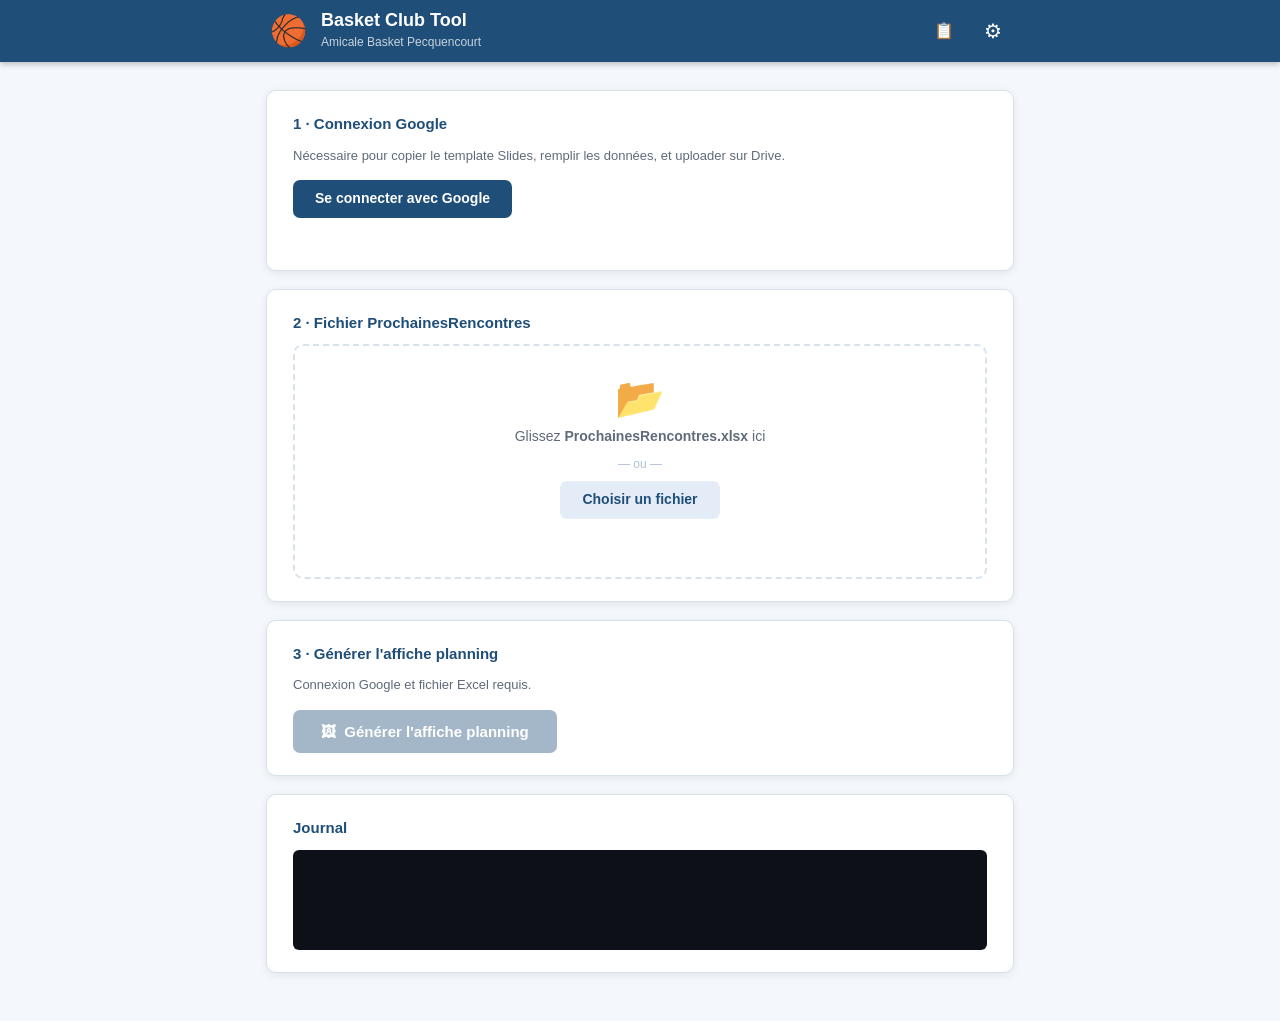
==== web/index.html @ a77f9684 "Changement en JS" ====
<!DOCTYPE html>
<html lang="fr">
<head>
  <meta charset="UTF-8">
  <meta name="viewport" content="width=device-width, initial-scale=1.0">
  <title>Basket Club Tool — ABP</title>
  <link rel="stylesheet" href="style.css">
  <!-- SheetJS pour parser les fichiers Excel -->
  <script src="https://cdn.sheetjs.com/xlsx-0.20.3/package/dist/xlsx.full.min.js"></script>
  <!-- Google Identity Services pour l'OAuth navigateur -->
  <script src="https://accounts.google.com/gsi/client" async defer></script>
</head>
<body>

  <!-- ── En-tête ─────────────────────────────────────── -->
  <header>
    <div class="header-inner">
      <span class="logo">🏀</span>
      <div class="header-titles">
        <h1>Basket Club Tool</h1>
        <span class="subtitle">Amicale Basket Pecquencourt</span>
      </div>
      <a href="config.html" class="btn-icon" title="Équipes &amp; Divisions"
         style="text-decoration:none; font-size:16px;">📋</a>
      <button id="btn-settings" class="btn-icon" title="Paramètres">⚙</button>
    </div>
  </header>

  <!-- ── Contenu principal ─────────────────────────────── -->
  <main>

    <!-- Étape 1 : Connexion Google -->
    <section class="card" id="section-auth">
      <h2>1 · Connexion Google</h2>
      <p class="hint">
        Nécessaire pour copier le template Slides, remplir les données, et uploader sur Drive.
      </p>
      <button id="btn-auth" class="btn-primary">Se connecter avec Google</button>
      <div id="auth-status" class="status"></div>
    </section>

    <!-- Étape 2 : Fichier Excel -->
    <section class="card" id="section-upload">
      <h2>2 · Fichier ProchainesRencontres</h2>
      <div id="drop-zone" class="drop-zone">
        <span class="drop-icon">📂</span>
        <p>Glissez <strong>ProchainesRencontres.xlsx</strong> ici</p>
        <p class="or">— ou —</p>
        <label class="btn-secondary">
          Choisir un fichier
          <input type="file" id="file-input" accept=".xlsx,.xls" hidden>
        </label>
        <p id="file-name" class="file-chosen"></p>
      </div>
    </section>

    <!-- Étape 3 : Génération -->
    <section class="card" id="section-generate">
      <h2>3 · Générer l'affiche planning</h2>
      <p class="hint" id="generate-hint">
        Connexion Google et fichier Excel requis.
      </p>
      <button id="btn-generate" class="btn-primary btn-big" disabled>
        🖼&nbsp; Générer l'affiche planning
      </button>
    </section>

    <!-- Résultat -->
    <div id="result-area" class="card result-area hidden">
      <h2>✅ Affiche générée</h2>
      <img id="result-img" src="" alt="Affiche planning générée" class="result-img">
      <div class="result-actions">
        <a id="btn-download" class="btn-primary" download="affiche_planning.png">⬇&nbsp; Télécharger PNG</a>
        <a id="btn-drive" class="btn-secondary" href="#" target="_blank" rel="noopener">
          📁&nbsp; Voir sur Drive
        </a>
      </div>
    </div>

    <!-- Journal -->
    <section class="card" id="section-log">
      <h2>Journal</h2>
      <div id="log" class="log" role="log" aria-live="polite"></div>
    </section>

  </main>

  <!-- ── Modale Paramètres ──────────────────────────────── -->
  <div id="modal-settings" class="modal hidden" role="dialog" aria-modal="true"
       aria-labelledby="modal-title">
    <div class="modal-content">
      <h2 id="modal-title">⚙&nbsp; Paramètres</h2>

      <p class="hint">
        Renseigne l'<strong>ID Client OAuth Web</strong> créé dans Google Cloud Console
        (type « Application Web », origin <code>http://localhost:8080</code>).
      </p>

      <label>
        Client ID Google OAuth
        <input type="text" id="cfg-client-id"
               placeholder="123456789-xyz.apps.googleusercontent.com"
               autocomplete="off" spellcheck="false">
      </label>

      <label>
        ID Template Slides — Planning
        <input type="text" id="cfg-template-planning"
               placeholder="ID de la présentation Google Slides"
               autocomplete="off" spellcheck="false">
      </label>

      <label>
        ID Dossier Drive (destination PNG)
        <input type="text" id="cfg-drive-folder"
               placeholder="ID du dossier Google Drive"
               autocomplete="off" spellcheck="false">
      </label>

      <div class="modal-actions">
        <button id="btn-settings-save" class="btn-primary">Enregistrer</button>
        <button id="btn-settings-cancel" class="btn-secondary">Annuler</button>
      </div>
    </div>
  </div>

  <!-- ── Scripts ────────────────────────────────────────── -->
  <script src="transform.js"></script>
  <script src="slides.js"></script>
  <script src="app.js"></script>

</body>
</html>
---- web/style.css ----
/* ──────────────────────────────────────────────────────────
   Variables & reset
   ────────────────────────────────────────────────────────── */
:root {
  --primary:       #1F4E79;
  --primary-hover: #2E6DA4;
  --accent:        #E8882A;
  --bg:            #f4f7fb;
  --card:          #ffffff;
  --text:          #1a1a2e;
  --muted:         #5f6b7a;
  --border:        #d8e2ec;
  --success:       #2e7d32;
  --error:         #c62828;
  --warn:          #e65100;
  --radius:        10px;
  --shadow:        0 2px 8px rgba(0,0,0,.08);
}

*,
*::before,
*::after { box-sizing: border-box; margin: 0; padding: 0; }

body {
  font-family: "Segoe UI", Arial, sans-serif;
  font-size: 14px;
  background: var(--bg);
  color: var(--text);
  min-height: 100vh;
  line-height: 1.5;
}

/* ──────────────────────────────────────────────────────────
   Header
   ────────────────────────────────────────────────────────── */
header {
  background: var(--primary);
  color: #fff;
  box-shadow: 0 2px 6px rgba(0,0,0,.25);
  position: sticky;
  top: 0;
  z-index: 10;
}

.header-inner {
  max-width: 780px;
  margin: 0 auto;
  display: flex;
  align-items: center;
  gap: 14px;
  height: 62px;
  padding: 0 20px;
}

.logo { font-size: 30px; line-height: 1; }

.header-titles { flex: 1; }
.header-titles h1 { font-size: 18px; font-weight: 700; line-height: 1.2; }
.header-titles .subtitle { font-size: 12px; opacity: .75; }

.btn-icon {
  background: transparent;
  border: none;
  color: #fff;
  font-size: 20px;
  cursor: pointer;
  padding: 6px 8px;
  border-radius: 6px;
  line-height: 1;
  transition: background .15s;
}
.btn-icon:hover { background: rgba(255,255,255,.15); }

/* ──────────────────────────────────────────────────────────
   Main layout
   ────────────────────────────────────────────────────────── */
main {
  max-width: 780px;
  margin: 28px auto 48px;
  padding: 0 16px;
  display: flex;
  flex-direction: column;
  gap: 18px;
}

/* ──────────────────────────────────────────────────────────
   Cards
   ────────────────────────────────────────────────────────── */
.card {
  background: var(--card);
  border: 1px solid var(--border);
  border-radius: var(--radius);
  padding: 22px 26px;
  box-shadow: var(--shadow);
}

.card h2 {
  font-size: 15px;
  font-weight: 700;
  color: var(--primary);
  margin-bottom: 10px;
}

.hint {
  font-size: 13px;
  color: var(--muted);
  margin-bottom: 14px;
  line-height: 1.6;
}
.hint code {
  background: #eef2f7;
  padding: 1px 5px;
  border-radius: 4px;
  font-size: 12px;
}

/* ──────────────────────────────────────────────────────────
   Buttons
   ────────────────────────────────────────────────────────── */
.btn-primary,
.btn-secondary {
  display: inline-block;
  padding: 9px 22px;
  border-radius: 7px;
  font-size: 14px;
  font-weight: 600;
  cursor: pointer;
  border: none;
  text-decoration: none;
  transition: background .15s, opacity .15s;
  line-height: 1.4;
  white-space: nowrap;
}

.btn-primary {
  background: var(--primary);
  color: #fff;
}
.btn-primary:hover:not(:disabled) { background: var(--primary-hover); }
.btn-primary:disabled {
  opacity: .4;
  cursor: not-allowed;
}

.btn-secondary {
  background: #e4edf7;
  color: var(--primary);
}
.btn-secondary:hover { background: #ccdff0; }

.btn-big {
  padding: 11px 28px;
  font-size: 15px;
}

/* ──────────────────────────────────────────────────────────
   Auth status
   ────────────────────────────────────────────────────────── */
.status {
  margin-top: 10px;
  font-size: 13px;
  font-weight: 600;
  min-height: 20px;
}
.status.ok  { color: var(--success); }
.status.err { color: var(--error); }

/* ──────────────────────────────────────────────────────────
   Drop zone
   ────────────────────────────────────────────────────────── */
.drop-zone {
  border: 2px dashed var(--border);
  border-radius: var(--radius);
  padding: 32px 24px;
  text-align: center;
  transition: border-color .2s, background .2s;
  cursor: default;
  display: flex;
  flex-direction: column;
  align-items: center;
  gap: 8px;
}

.drop-zone.over {
  border-color: var(--primary);
  background: #eaf3fc;
}

.drop-zone.has-file {
  border-color: var(--success);
  background: #f0fdf3;
}

.drop-icon { font-size: 40px; line-height: 1; }
.drop-zone p { font-size: 14px; color: var(--muted); }
.drop-zone .or { font-size: 12px; color: #adc0d4; }

.file-chosen {
  font-size: 13px;
  font-weight: 600;
  color: var(--success);
  min-height: 18px;
}

/* ──────────────────────────────────────────────────────────
   Result area
   ────────────────────────────────────────────────────────── */
.result-area { text-align: center; }

.result-img {
  max-width: 100%;
  border-radius: 6px;
  border: 1px solid var(--border);
  margin: 14px 0;
  box-shadow: var(--shadow);
}

.result-actions {
  display: flex;
  gap: 12px;
  justify-content: center;
  flex-wrap: wrap;
}

/* ──────────────────────────────────────────────────────────
   Log
   ────────────────────────────────────────────────────────── */
.log {
  background: #0d1117;
  color: #c9d1d9;
  font-family: "Courier New", Consolas, monospace;
  font-size: 12px;
  min-height: 100px;
  max-height: 230px;
  overflow-y: auto;
  border-radius: 6px;
  padding: 12px 14px;
  line-height: 1.7;
}

.log-ok   { color: #56d364; }
.log-err  { color: #f85149; }
.log-warn { color: #e3b341; }
.log-info { color: #79c0ff; }

/* ──────────────────────────────────────────────────────────
   Modal
   ────────────────────────────────────────────────────────── */
.modal {
  position: fixed;
  inset: 0;
  background: rgba(15, 20, 30, .55);
  display: flex;
  align-items: center;
  justify-content: center;
  z-index: 100;
}

.modal-content {
  background: #fff;
  border-radius: var(--radius);
  padding: 30px;
  width: 500px;
  max-width: 95vw;
  display: flex;
  flex-direction: column;
  gap: 16px;
  box-shadow: 0 8px 32px rgba(0,0,0,.22);
}

.modal-content h2 {
  font-size: 17px;
  color: var(--primary);
}

.modal-content label {
  display: flex;
  flex-direction: column;
  gap: 5px;
  font-size: 12px;
  font-weight: 700;
  color: var(--muted);
  text-transform: uppercase;
  letter-spacing: .04em;
}

.modal-content input[type="text"] {
  padding: 9px 11px;
  border: 1px solid var(--border);
  border-radius: 6px;
  font-size: 13px;
  font-family: inherit;
  color: var(--text);
  background: #fafbfd;
  transition: border-color .15s, box-shadow .15s;
}
.modal-content input[type="text"]:focus {
  outline: none;
  border-color: var(--primary);
  box-shadow: 0 0 0 3px rgba(31,78,121,.12);
}

.modal-actions {
  display: flex;
  gap: 10px;
  margin-top: 4px;
}

.hidden { display: none !important; }
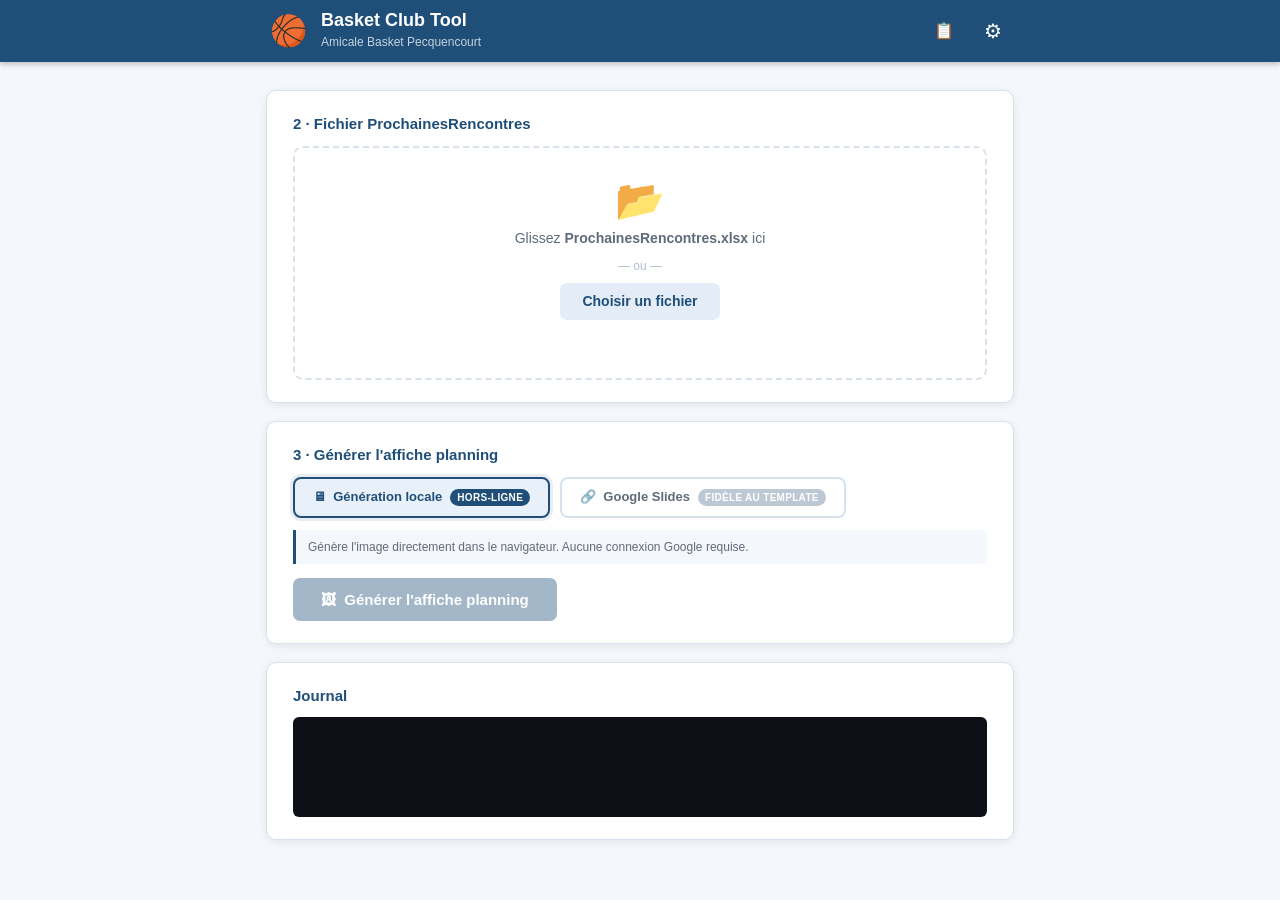
==== commit 4d2e12a9: "Changement Generateur" ====
--- a/web/index.html
+++ b/web/index.html
@@ -29,8 +29,8 @@
   <!-- ── Contenu principal ─────────────────────────────── -->
   <main>
 
-    <!-- Étape 1 : Connexion Google -->
-    <section class="card" id="section-auth">
+    <!-- Étape 1 : Connexion Google (affiché uniquement en mode Google Slides) -->
+    <section class="card hidden" id="section-auth">
       <h2>1 · Connexion Google</h2>
       <p class="hint">
         Nécessaire pour copier le template Slides, remplir les données, et uploader sur Drive.
@@ -57,9 +57,26 @@
     <!-- Étape 3 : Génération -->
     <section class="card" id="section-generate">
       <h2>3 · Générer l'affiche planning</h2>
-      <p class="hint" id="generate-hint">
-        Connexion Google et fichier Excel requis.
+
+      <!-- Sélecteur de mode -->
+      <div class="mode-toggle" role="group" aria-label="Mode de génération">
+        <button id="btn-mode-local" class="mode-btn active" data-mode="local">
+          🖥&nbsp; Génération locale
+          <span class="mode-badge">Hors-ligne</span>
+        </button>
+        <button id="btn-mode-slides" class="mode-btn" data-mode="slides">
+          🔗&nbsp; Google Slides
+          <span class="mode-badge">Fidèle au template</span>
+        </button>
+      </div>
+      <p class="mode-desc" id="mode-desc-local">
+        Génère l'image directement dans le navigateur. Aucune connexion Google requise.
       </p>
+      <p class="mode-desc hidden" id="mode-desc-slides">
+        Utilise ton template Google Slides. Nécessite une connexion Google et l'ID du template configuré.
+      </p>
+
+      <p class="hint" id="generate-hint"></p>
       <button id="btn-generate" class="btn-primary btn-big" disabled>
         🖼&nbsp; Générer l'affiche planning
       </button>
@@ -127,6 +144,7 @@
   <!-- ── Scripts ────────────────────────────────────────── -->
   <script src="transform.js"></script>
   <script src="slides.js"></script>
+  <script src="local-render.js"></script>
   <script src="app.js"></script>
 
 </body>
--- a/web/style.css
+++ b/web/style.css
@@ -154,6 +154,68 @@
 }
 
 /* ──────────────────────────────────────────────────────────
+   Mode toggle (Local / Google Slides)
+   ────────────────────────────────────────────────────────── */
+.mode-toggle {
+  display: flex;
+  gap: 10px;
+  margin-bottom: 12px;
+  flex-wrap: wrap;
+}
+
+.mode-btn {
+  display: flex;
+  align-items: center;
+  gap: 8px;
+  padding: 10px 18px;
+  border: 2px solid var(--border);
+  border-radius: 8px;
+  background: #fff;
+  color: var(--muted);
+  font-size: 13px;
+  font-weight: 600;
+  font-family: inherit;
+  cursor: pointer;
+  transition: border-color .15s, background .15s, color .15s, box-shadow .15s;
+  line-height: 1.3;
+}
+.mode-btn:hover {
+  border-color: var(--primary);
+  color: var(--primary);
+}
+.mode-btn.active {
+  border-color: var(--primary);
+  background: #e8f0f9;
+  color: var(--primary);
+  box-shadow: 0 0 0 3px rgba(31,78,121,.10);
+}
+
+.mode-badge {
+  font-size: 10px;
+  font-weight: 700;
+  background: var(--primary);
+  color: #fff;
+  padding: 2px 7px;
+  border-radius: 10px;
+  letter-spacing: .03em;
+  text-transform: uppercase;
+}
+.mode-btn:not(.active) .mode-badge {
+  background: #bcc8d4;
+}
+
+.mode-desc {
+  font-size: 12px;
+  color: var(--muted);
+  margin-bottom: 12px;
+  line-height: 1.5;
+  padding: 8px 12px;
+  background: #f4f7fb;
+  border-left: 3px solid var(--primary);
+  border-radius: 0 5px 5px 0;
+}
+
+/* ──────────────────────────────────────────────────────────
    Auth status
    ────────────────────────────────────────────────────────── */
 .status {
